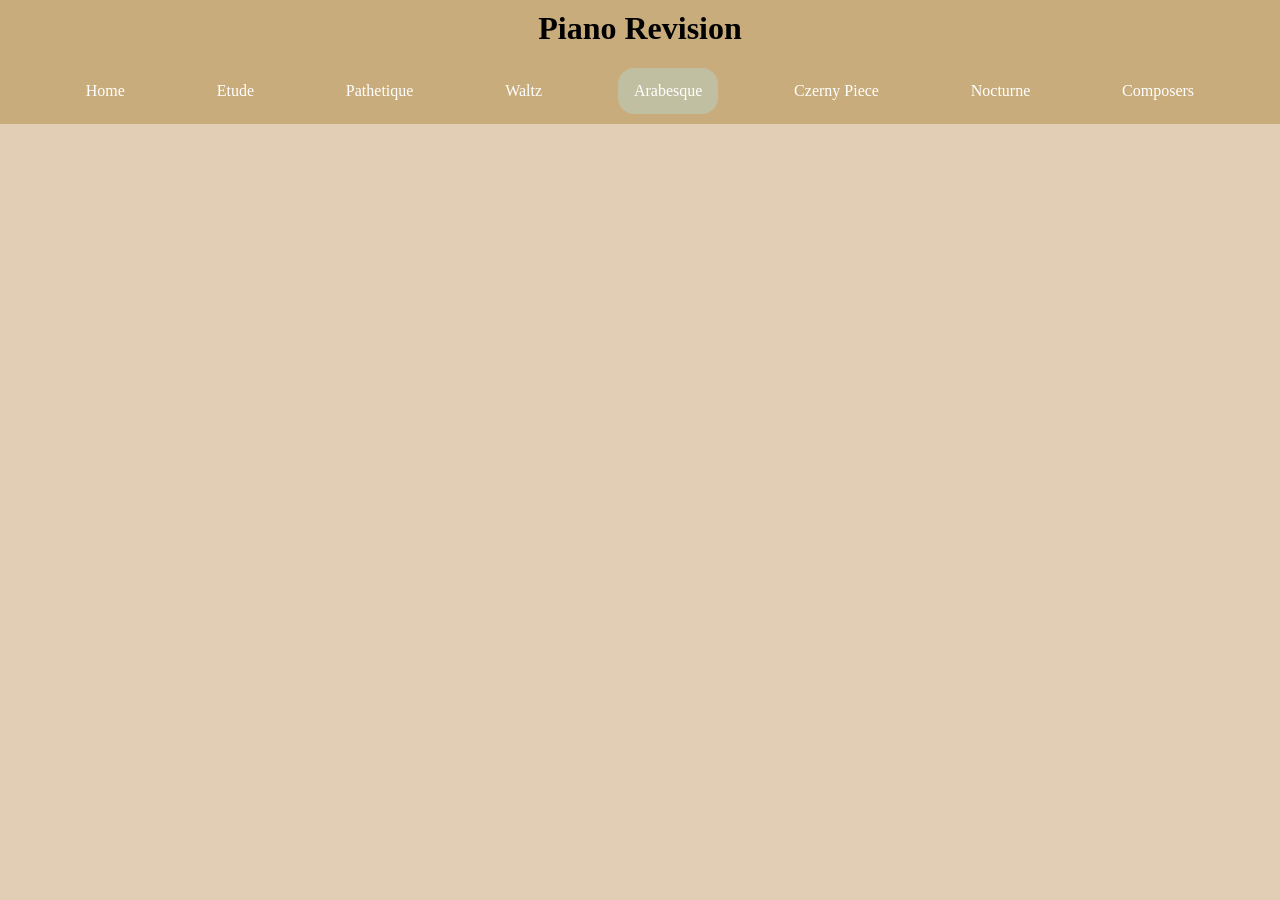
==== arabesque.html @ 58d4f45d "update navbar for composers.html, also give every page standard template, as well as correct active " ====
<!DOCTYPE html>
<html>
    <head>
        <link rel="stylesheet" href="styles.css">
        <title>Piano Revision</title>
    </head>
    <body>
        <div class="header">
            <h1>Piano Revision</h1>
            <div class="navbar">
                <ul>
                    <li><a href="index.html">Home</a></li>
                    <li><a href="etudethirteenpieces.html">Etude</a></li>
                    <li><a href="pathetiquesonata.html">Pathetique</a></li>
                    <li><a href="waltz.html">Waltz</a></li>
                    <li><a class="active" href="arabesque.html">Arabesque</a></li>
                    <li><a href="czernyop.html">Czerny Piece</a></li>
                    <li><a href="nocturne5.html">Nocturne</a></li>
                    <li class="dropdown">
                        <a href="javascript:void(0)" class="dropbtn">Composers</a>
                        <div class="dropdown-content">
                            <a href="composers.html">Composers</a>
                            <a href="beethoven.html">Beethoven</a>
                            <a href="sibelius.html">Sibelius</a>
                            <a href="chopin.html">Chopin</a>
                            <a href="debussy.html">Debussy</a>
                            <a href="czerny.html">Czerny</a>
                            <a href="field.html">Field</a>
                        </div>
                    </li>
                </ul>
            </div>
        </div>
            
        </div>




    </body>
</html>
---- styles.css ----
body {
    background-color:rgb(226, 206, 180);
    margin: 0;
}

div {
    margin: 0;
}

.header h1, 
.header h3 {
    margin-top: 0;
    color:rgb(0, 0, 0);
}

.header {
    text-align:center;
    background-color:rgb(200, 172, 124);
    padding: 10px;
}

ul {
  list-style-type: none;
  margin: 0;
  padding: 0;
  display: flex;
  justify-content:space-evenly;
  flex-wrap: wrap;
}
ul li a, .dropbtn {
  display: block;
  color: rgb(255, 255, 255);
  padding: 14px 16px;
  text-decoration: none;
  border-radius:16px;
  white-space: nowrap;
}

ul li a:hover, .dropdown:hover .dropbtn {
  background-color: #ddca8b;
}

ul li a.active {
  background-color: #c1bfa1;
}

li.dropdown {
  display: inline-block;
  position:relative;
}

.dropdown-content {
  display: none;
  position: absolute;
  background-color:rgb(200, 172, 124);
  min-width: 160px;
  box-shadow: 0px 8px 16px 0px rgba(0,0,0,0.2);
  z-index: 1;
}


.dropdown-content a {
  color: black;
  padding: 12px 16px;
  text-decoration: none;
  display: block;
  text-align: left;
}

.dropdown-content a:hover {
    background-color: #ddca8b;
}

.dropdown:hover .dropdown-content {
  display: block;
}
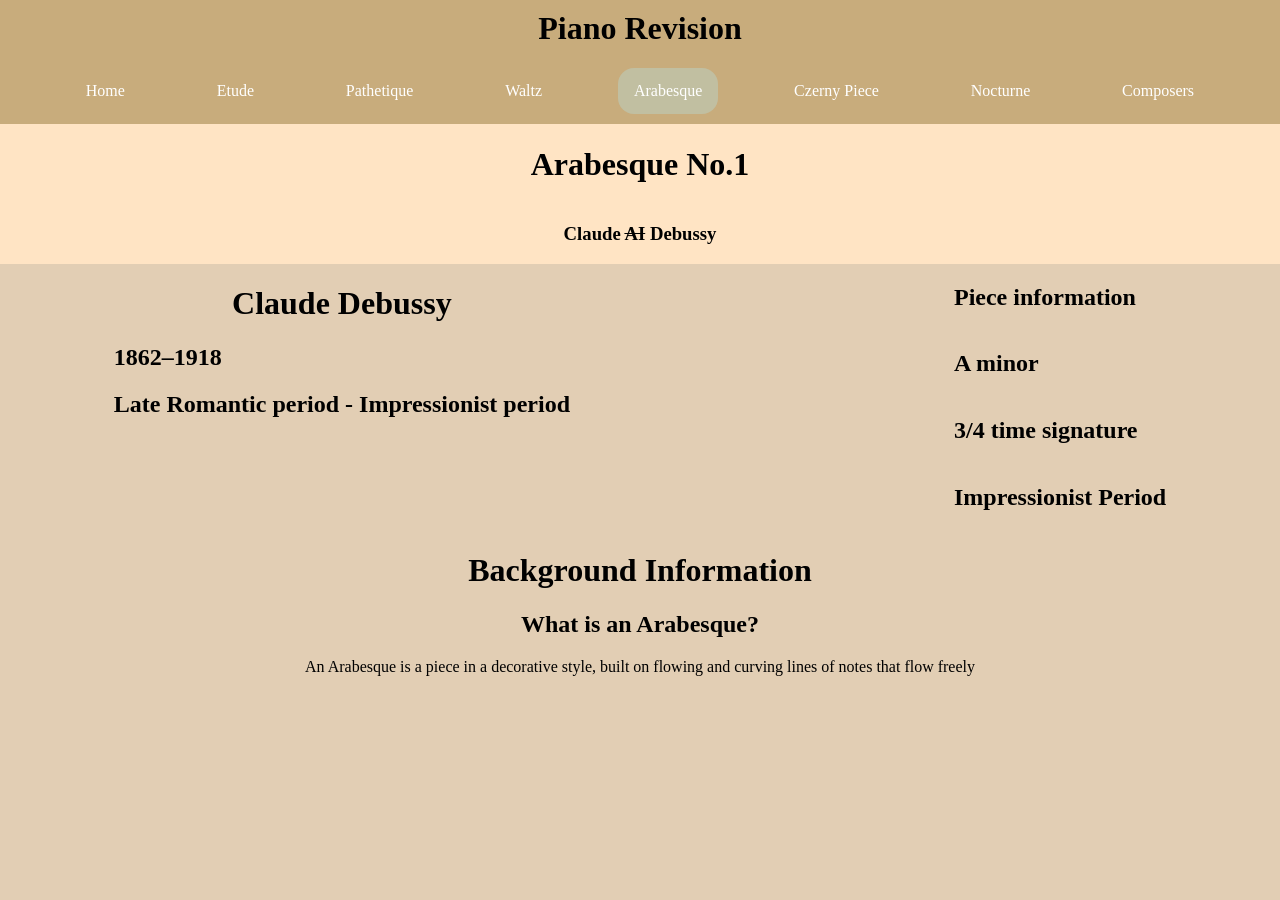
==== commit 43ff0b5e: "get info about arabseque song done" ====
--- a/arabesque.html
+++ b/arabesque.html
@@ -3,6 +3,7 @@
     <head>
         <link rel="stylesheet" href="styles.css">
         <title>Piano Revision</title>
+        <meta name="viewport" content="width=device-width, initial-scale=1.0">
     </head>
     <body>
         <div class="header">
@@ -34,6 +35,33 @@
             
         </div>
 
+        
+        <div class="songTitle">
+            <h1>Arabesque No.1</h1>
+            <h3>Claude <s>AI</s> Debussy</h3>
+        </div>
+
+        <div class="songOverview">
+            <div class="songInfo">
+                <h2>Piece information</h2>
+                <h2>A minor</h2>
+                <h2>3/4 time signature</h2>
+                <h2>Impressionist Period</h2>
+            </div>
+
+            <div class="composerBackground">
+                <h1>Claude Debussy</h1>
+                <h2>1862–1918</h2>
+                <h2>Late Romantic period - Impressionist period</h2>
+            </div>
+        </div>
+
+        <div class="bgInfo">
+            <h1>Background Information</h1>
+            <h2>What is an Arabesque?</h2>
+            <p>An Arabesque is a piece in a decorative style, built on flowing and curving lines of notes that flow freely </p>
+        </div>
+
 
 
 
--- a/styles.css
+++ b/styles.css
@@ -1,10 +1,23 @@
-
+:root {
+    --body-bg-color:rgb(226, 206, 180);
+    --card-bg-color:#c1bfa1;
+    --secondary-color:ddca8b;
+    --topbar-bg-color:#69a5cf;
+    --text-color:black;
+    --gameicons-bg-color:rgb(167, 213, 253);
+    --gdbackground: linear-gradient(to bottom right, #3366cc 0%, #66ffff 100%); /* This is a gradient */
+}
 
 
 
 body {
-    background-color:rgb(226, 206, 180);
+    background-color:var(--body-bg-color);
     margin: 0;
+}
+
+
+h1 {
+    text-align:center;
 }
 
 div {
@@ -16,6 +29,106 @@
     margin-top: 0;
     color:rgb(0, 0, 0);
 }
+
+.card {
+  background-color:var(--card-bg-color)
+  padding: 20px;
+  text-align:center;
+}
+
+.songInfo {
+  display:flex;
+  flex-wrap:wrap;
+  flex-direction:column;
+  justify-content:space-evenly;
+  padding-left: 30%;
+  order:2;
+}
+
+
+.songTitle {
+  display:flex;
+  flex-wrap:wrap;
+  text-align:center;
+  background-color:bisque;
+  flex-direction:column;
+}
+
+.songOverview {
+  display:flex;
+  flex-wrap:wrap;
+  justify-content:center;
+}
+
+
+.bgInfo {
+  text-align:center;
+}
+
+
+.ameb {
+  display:flex;
+  padding: 5%;
+  padding-top:30px;
+  padding-bottom:0px;
+  gap: 5%;
+  line-height: 3;
+}
+
+.ameb img {
+  float:right;
+  width: 400px;
+  height: 400px;
+  border-radius:30px;
+  align-self:center;
+}
+
+
+.pieces {
+    display:flex;
+    justify-content: space-evenly;
+    padding: 10px;
+    gap: 20px;
+    flex-wrap:wrap;
+}
+
+.pieces img {
+    width: 300px;
+    height: auto;
+}
+
+.piece {
+    display:flex;
+    flex-direction:column
+}
+
+
+.piece a[href$=".html"] {
+  background-color:var(--secondary-color);
+  border-radius:16px;
+  text-decoration:none;
+  color:white;
+}
+
+.piece a[href$=".html"]:hover {
+  background-color:#c1bfa1
+}
+
+.mcontent {
+    background-color:var(--secondary-color);
+    padding: 10px;
+    border-bottom-left-radius:16px;
+    border-bottom-right-radius: 16px;
+}
+
+
+
+
+
+
+
+
+
 
 .header {
     text-align:center;
@@ -41,11 +154,11 @@
 }
 
 ul li a:hover, .dropdown:hover .dropbtn {
-  background-color: #ddca8b;
+  background-color: var(--secondary-color);
 }
 
 ul li a.active {
-  background-color: #c1bfa1;
+  background-color: var(--card-bg-color);
 }
 
 li.dropdown {
@@ -72,9 +185,30 @@
 }
 
 .dropdown-content a:hover {
-    background-color: #ddca8b;
+    background-color: var(--secondary-color);
 }
 
 .dropdown:hover .dropdown-content {
   display: block;
+}
+
+@media screen and (max-width: 800px) {
+  .pieces img {
+    width: 150px; /* The width is 100%, when the viewport is 800px or bigger */
+    
+  }
+
+  .ameb img {
+    align-self:center;
+    width: 200px;
+    height: 200px;
+  }
+
+  .ameb {
+    padding: 0;
+    gap:10px;
+  }
+  .songInfo {
+    padding-left:30px;
+  }
 }
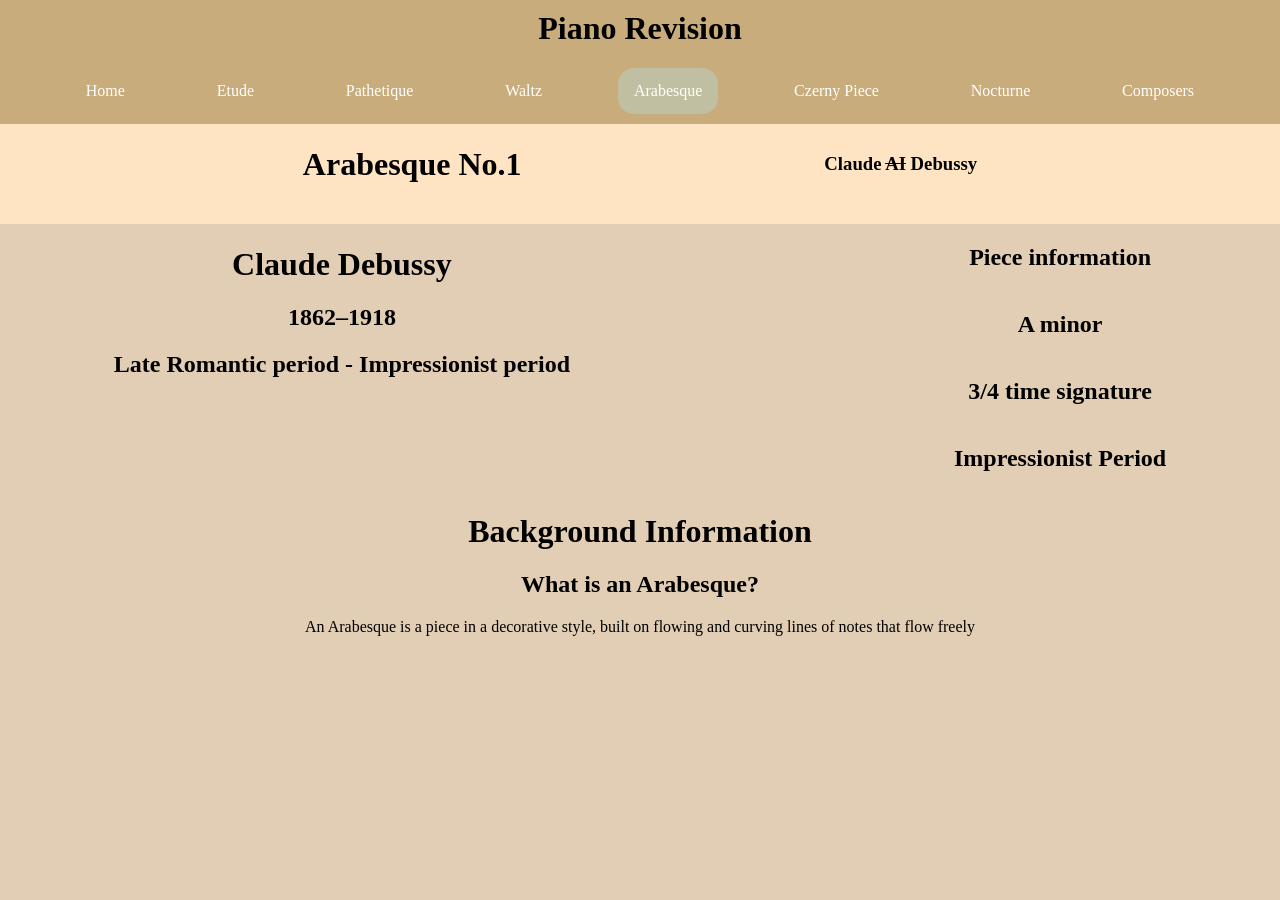
==== commit 990bf6ab: "remove composers bar" ====
--- a/arabesque.html
+++ b/arabesque.html
@@ -20,7 +20,6 @@
                     <li class="dropdown">
                         <a href="javascript:void(0)" class="dropbtn">Composers</a>
                         <div class="dropdown-content">
-                            <a href="composers.html">Composers</a>
                             <a href="beethoven.html">Beethoven</a>
                             <a href="sibelius.html">Sibelius</a>
                             <a href="chopin.html">Chopin</a>
--- a/styles.css
+++ b/styles.css
@@ -16,8 +16,10 @@
 }
 
 
-h1 {
-    text-align:center;
+
+
+p, h1, h2, h3, h4 {
+  text-align:center;
 }
 
 div {
@@ -51,15 +53,48 @@
   flex-wrap:wrap;
   text-align:center;
   background-color:bisque;
-  flex-direction:column;
-}
-
-.songOverview {
+  flex-direction:row;
+  justify-content:space-evenly;
+  place-items:center;
+  padding-bottom:20px;
+}
+
+.songTitle div {
+  width:33.33333%;
+}
+
+.songTitle img {
+  border-radius:16px;
+  max-width: 70%;
+  max-height:400px;
+  align-self:center;
+}
+
+.whichCountry img {
+  width: 300px;
+  margin:30px;
+  margin-top:0;
+  margin-bottom:0;
+}
+
+.compOverview {
+  display:flex;
+  gap:30px;
+}
+
+.compOverview div {
+  width:50%;
+}
+
+.songOverview { 
   display:flex;
   flex-wrap:wrap;
   justify-content:center;
 }
 
+.timeLiving h1, .timeLiving h2{
+  margin-bottom:15%;
+}
 
 .bgInfo {
   text-align:center;
@@ -123,9 +158,26 @@
 
 
 
-
-
-
+/* Composer html section */
+
+.aboutComp {
+  text-align:center;
+  display: flex;
+  flex-wrap:wrap;
+  flex-direction:column;
+}
+
+.aboutComp h1 {
+  padding: 16px;
+  margin:10px;
+}
+
+.famousComps {
+  display:flex;
+  flex-wrap:wrap;
+  text-decoration:none;
+  justify-content:center;
+}
 
 
 
@@ -166,6 +218,17 @@
   position:relative;
 }
 
+.notes {
+  text-align:center;
+}
+
+.notes ul {
+  list-style-type:circle;
+  display:inline-block;
+  flex-wrap:nowrap;
+}
+
+
 .dropdown-content {
   display: none;
   position: absolute;
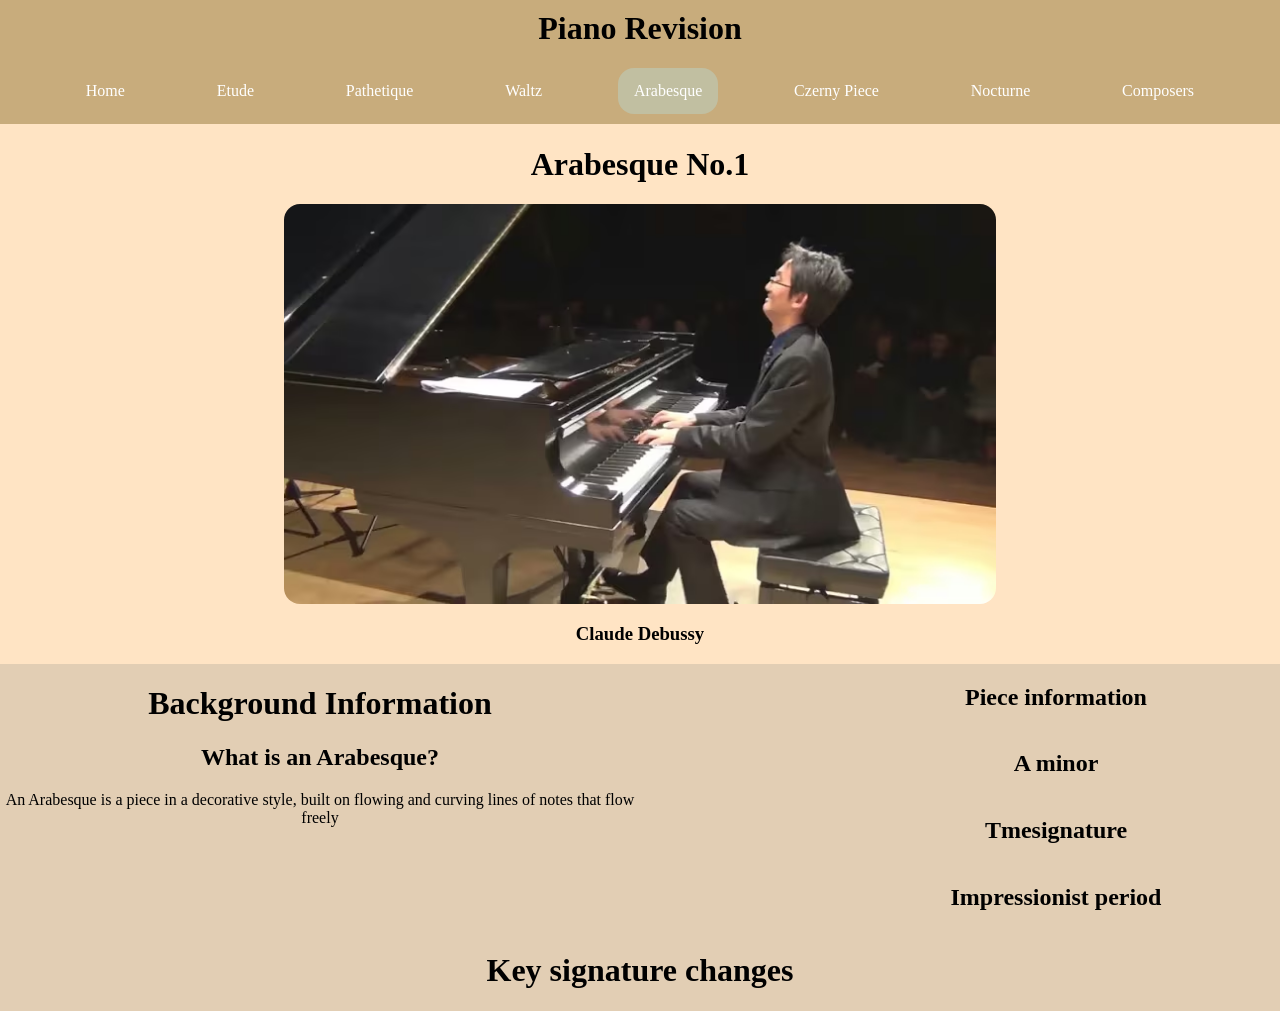
==== commit bd623d6b: "arabesque html in updated format" ====
--- a/arabesque.html
+++ b/arabesque.html
@@ -34,32 +34,34 @@
             
         </div>
 
-        
+    
+
         <div class="songTitle">
             <h1>Arabesque No.1</h1>
-            <h3>Claude <s>AI</s> Debussy</h3>
+            <img src="images/arabesque.png" alt="image of someone playing the song">
+            <h3>Claude Debussy</h3>
         </div>
 
-        <div class="songOverview">
-            <div class="songInfo">
-                <h2>Piece information</h2>
-                <h2>A minor</h2>
-                <h2>3/4 time signature</h2>
-                <h2>Impressionist Period</h2>
+        <div class="overviewWrapper">
+
+            <div class="songOverview">
+                <div class="songInfo">
+                    <h2>Piece information</h2>
+                    <h2>A minor</h2>
+                    <h2>Tmesignature</h2>
+                    <h2>Impressionist period</h2>
+                </div>
             </div>
 
-            <div class="composerBackground">
-                <h1>Claude Debussy</h1>
-                <h2>1862–1918</h2>
-                <h2>Late Romantic period - Impressionist period</h2>
+            <div class="bgInfo">
+                <h1>Background Information</h1>
+                <h2>What is an Arabesque?</h2>
+                <p>An Arabesque is a piece in a decorative style, built on flowing and curving lines of notes that flow freely </p>
             </div>
+
         </div>
 
-        <div class="bgInfo">
-            <h1>Background Information</h1>
-            <h2>What is an Arabesque?</h2>
-            <p>An Arabesque is a piece in a decorative style, built on flowing and curving lines of notes that flow freely </p>
-        </div>
+        <h1>Key signature changes</h1>
 
 
 
--- a/styles.css
+++ b/styles.css
@@ -1,7 +1,7 @@
 :root {
     --body-bg-color:rgb(226, 206, 180);
     --card-bg-color:#c1bfa1;
-    --secondary-color:ddca8b;
+    --secondary-color:#ddca8b;
     --topbar-bg-color:#69a5cf;
     --text-color:black;
     --gameicons-bg-color:rgb(167, 213, 253);
@@ -53,10 +53,9 @@
   flex-wrap:wrap;
   text-align:center;
   background-color:bisque;
-  flex-direction:row;
+  flex-direction:column;
   justify-content:space-evenly;
   place-items:center;
-  padding-bottom:20px;
 }
 
 .songTitle div {
@@ -77,19 +76,16 @@
   margin-bottom:0;
 }
 
-.compOverview {
-  display:flex;
-  gap:30px;
-}
-
-.compOverview div {
+.songOverview { 
+  order:2;
   width:50%;
 }
 
-.songOverview { 
-  display:flex;
-  flex-wrap:wrap;
-  justify-content:center;
+.overviewWrapper {
+  display:flex;
+  justify-content:space-evenly;
+  flex-wrap:wrap;
+  flex-direction:row;
 }
 
 .timeLiving h1, .timeLiving h2{
@@ -98,6 +94,8 @@
 
 .bgInfo {
   text-align:center;
+  order:1;
+  width:50%;
 }
 
 
@@ -274,4 +272,13 @@
   .songInfo {
     padding-left:30px;
   }
+
+  .songOverview {
+    width:100%;
+  }
+
+  .bgInfo {
+    width:100%;
+  }
+  
 }
